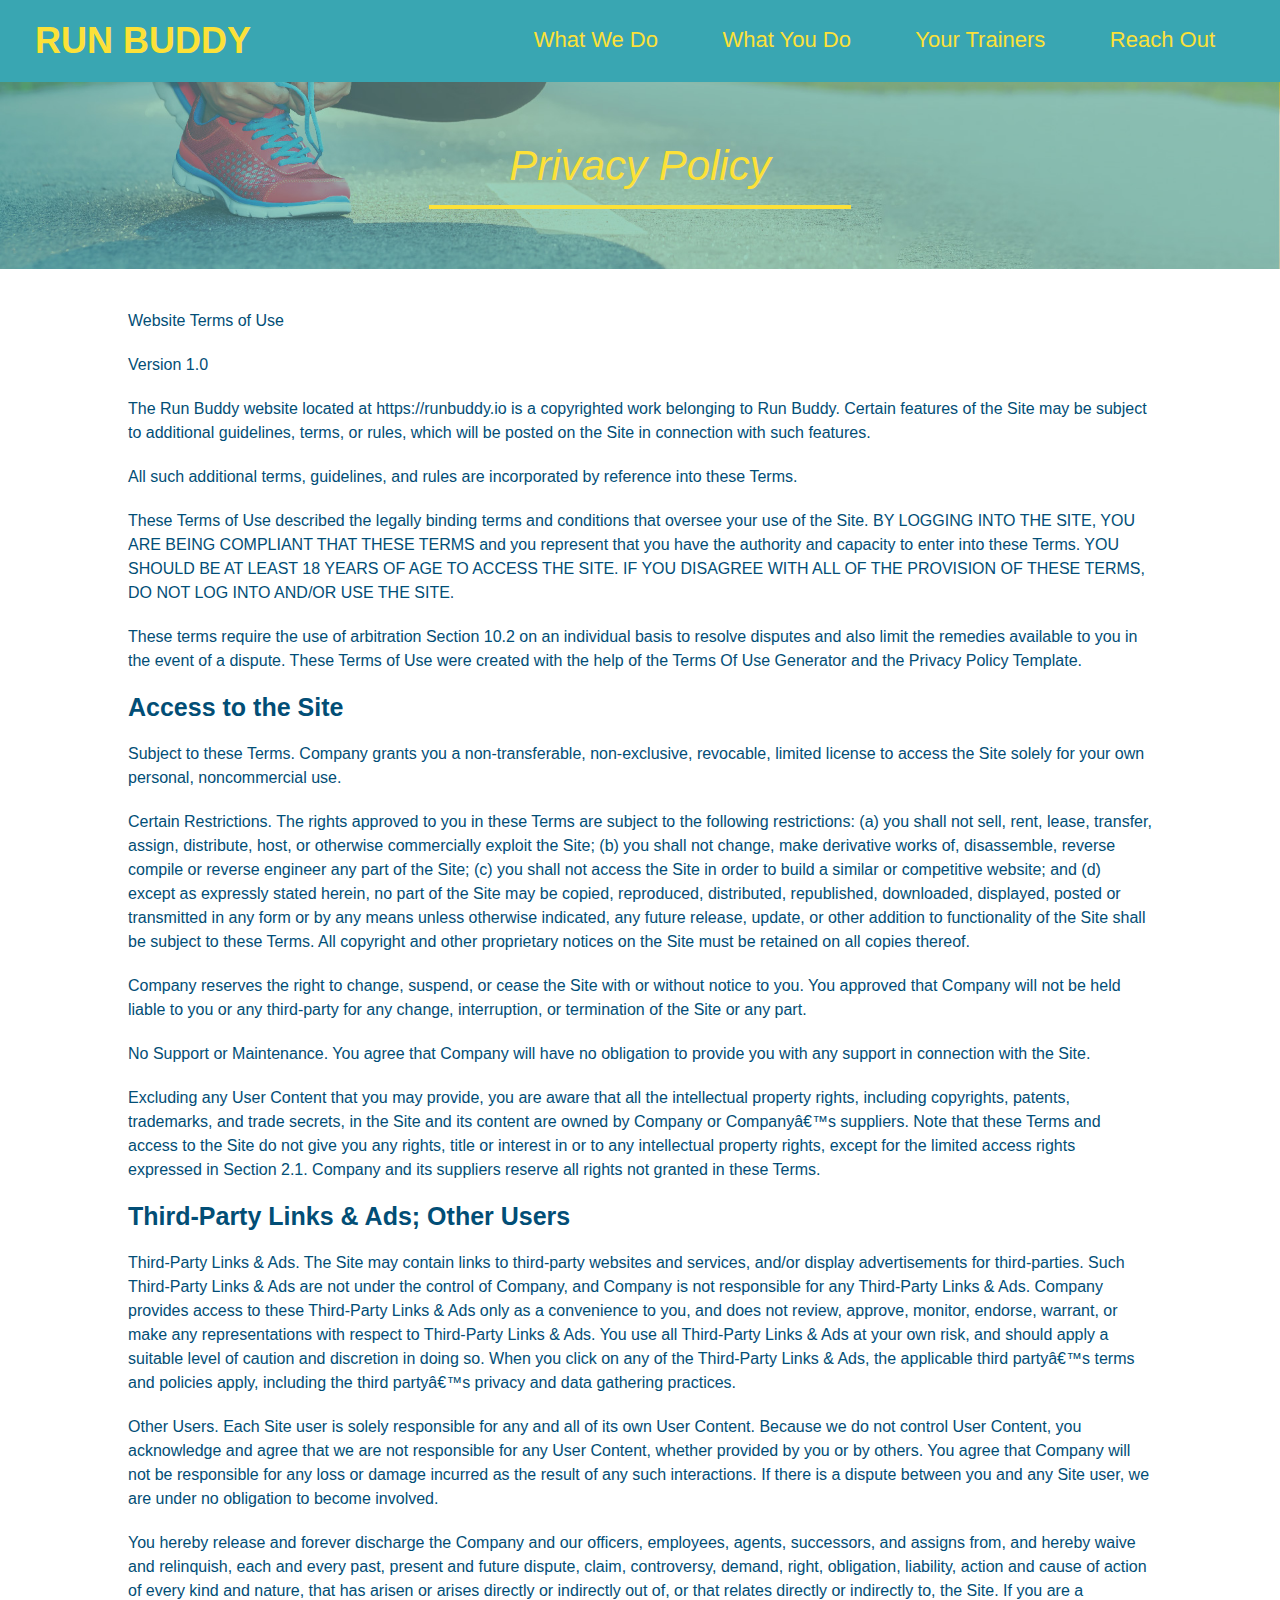
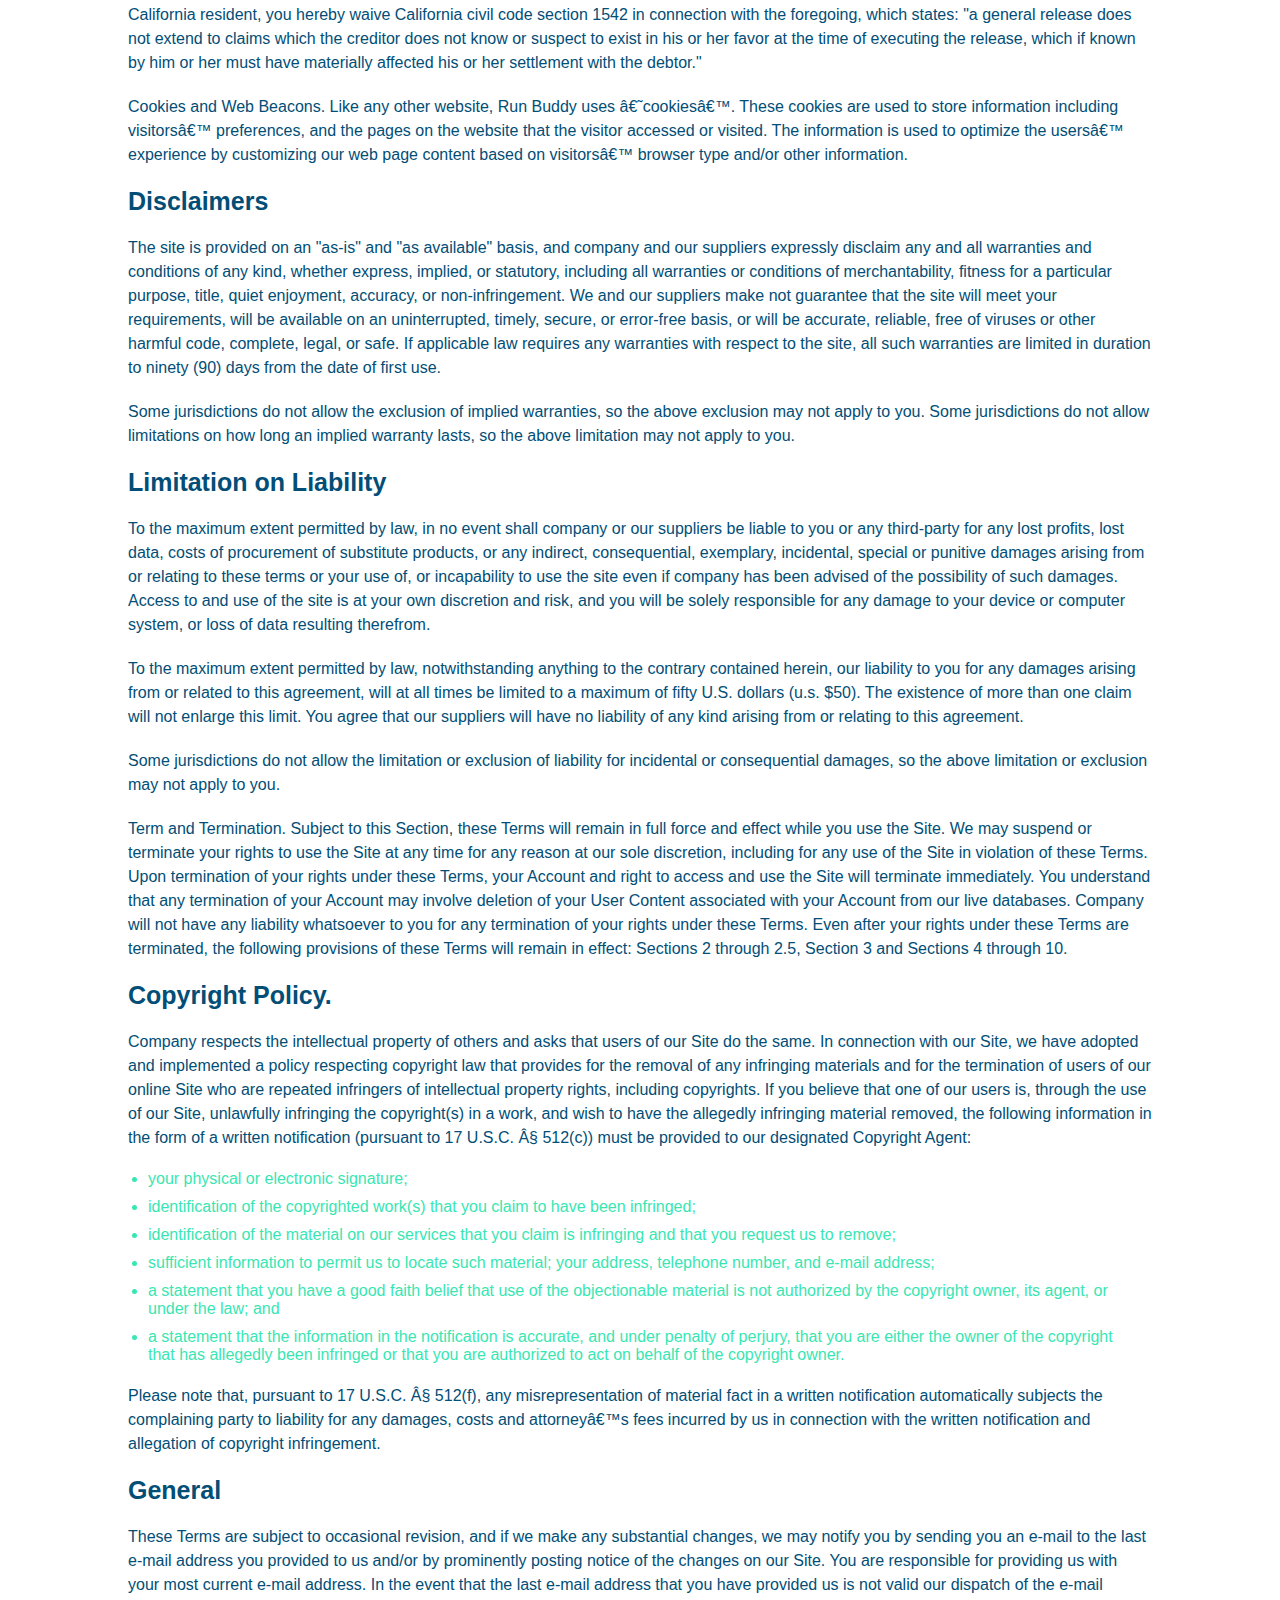
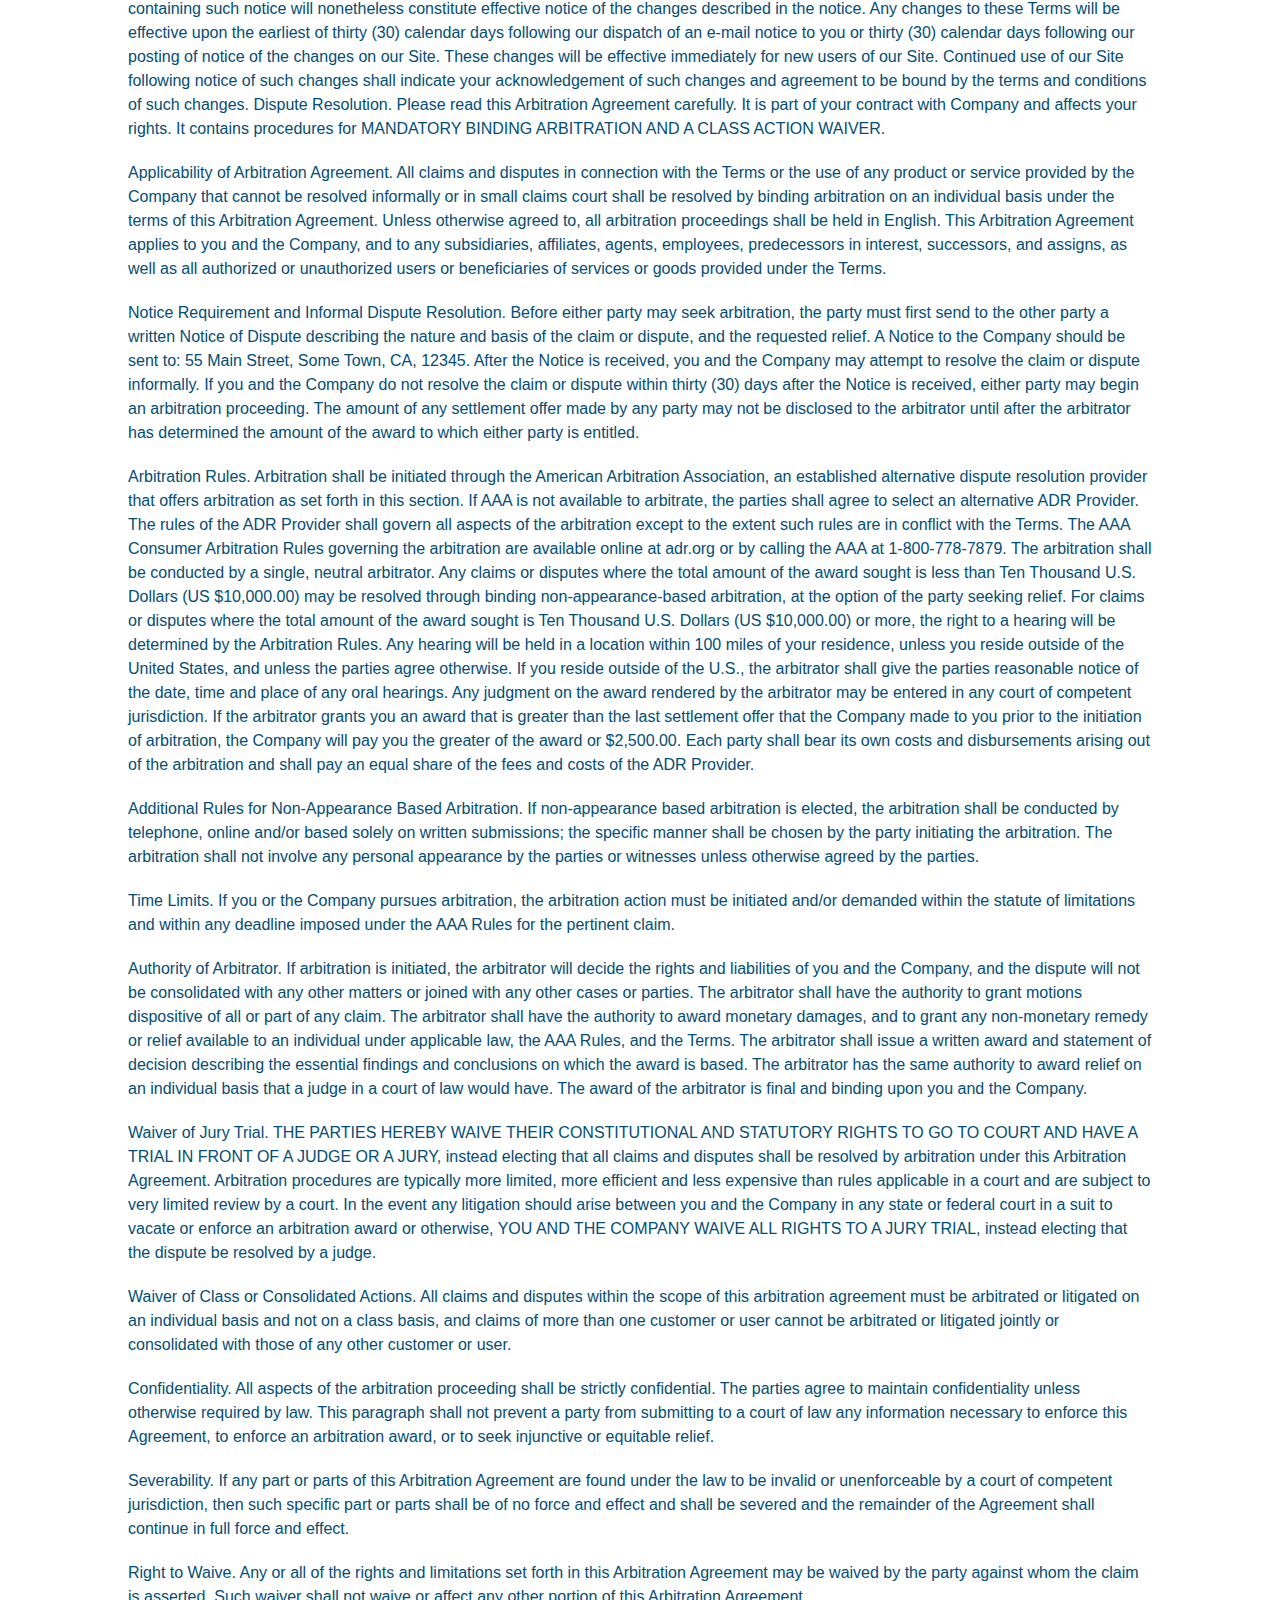
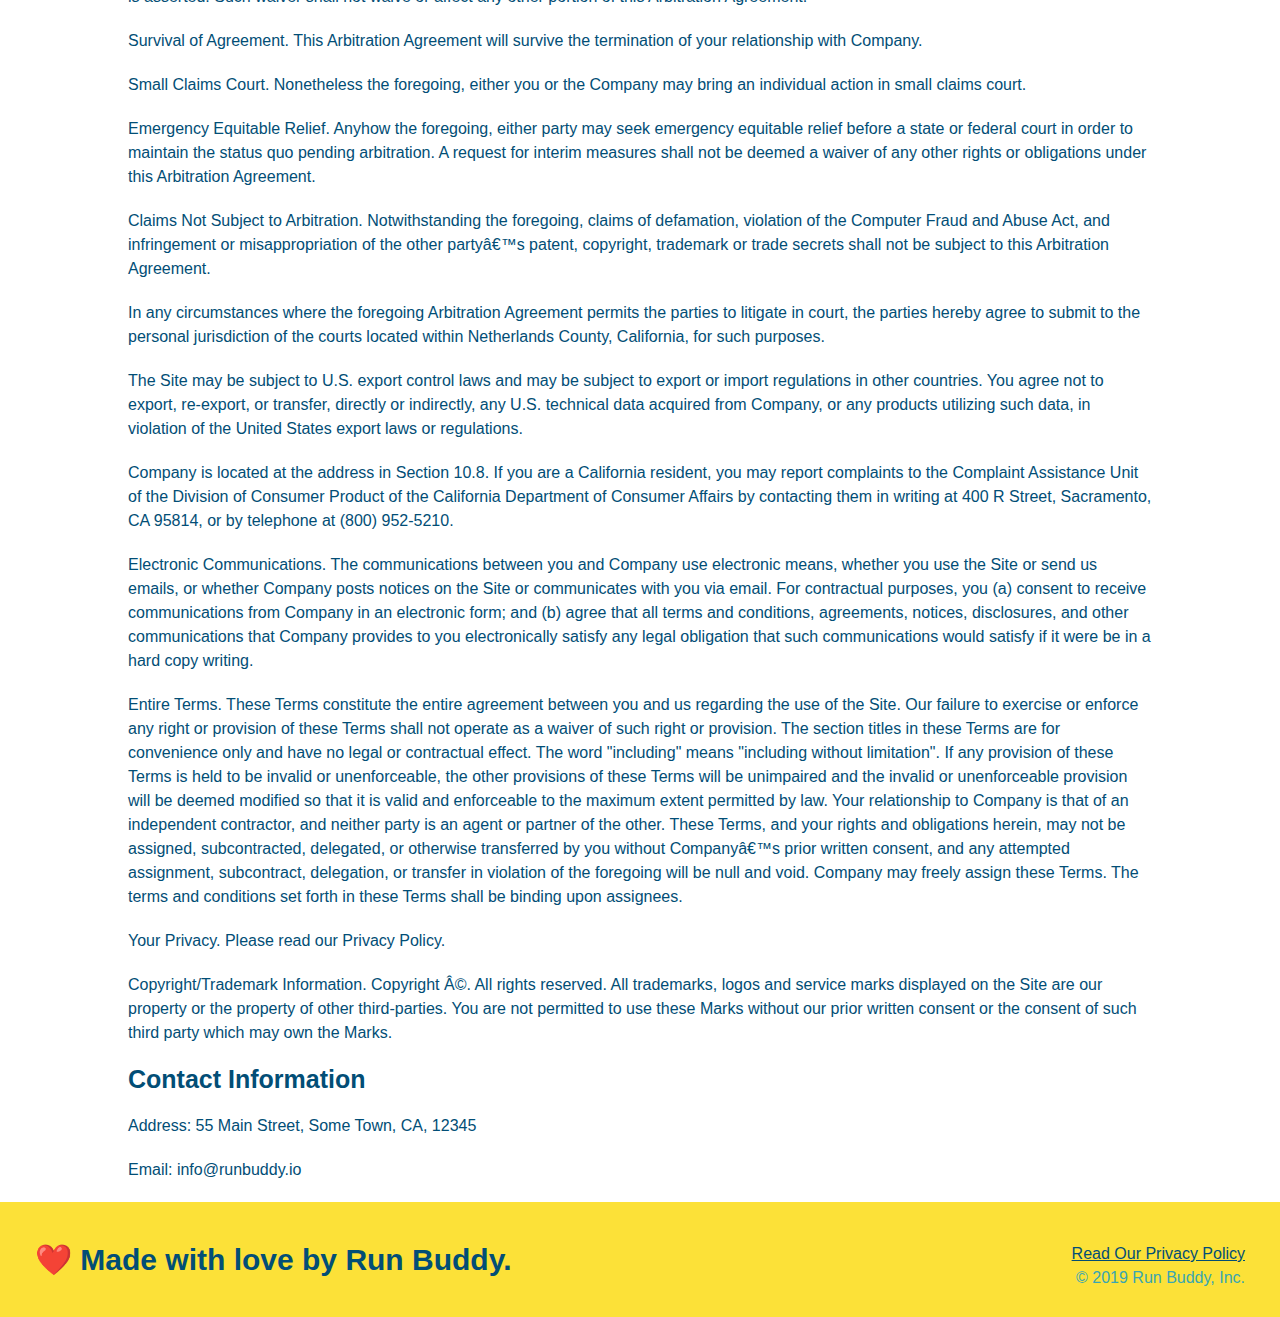
==== privacy-policy.html @ a82716d2 "privacy page added with style elements" ====
<!DOCTYPE html>
<html lang="en">
    <head>
        <meta charset="UTF-8" />
        <title>Privacy Policy - Run Buddy</title>
        <link rel="stylesheet" href="./assets/css/style.css" />
        <link rel="stylesheet" href="assets/css/secondary-styles.css" />
    </head>
    <body>
        <header>
            <h1>
                <a href="./index.html">RUN BUDDY</a>
            </h1>
            <nav>
                <ul>
                    <li>
                        <a href=".index.html#what-we-do">What We Do</a>
                    </li>
                    <li>
                        <a href=".index.html#what-you-do">What You Do</a>
                    </li>
                    <li>
                        <a href=".index.html#your-trainers">Your Trainers</a>
                    </li>
                    <li>
                        <a href=".index.html#reach-out">Reach Out</a>
                    </li>
                </ul>
            </nav>
        </header>
        <section class="hero hero-secondary">
            <h2 class="page-title">
                Privacy Policy
            </h2>
        </section>
        <article class="secondary-content">
            <p>
                Website Terms of Use
              </p>
        
              <p>
                Version 1.0
              </p>
        
              <p>
                The Run Buddy website located at https://runbuddy.io is a copyrighted work belonging to Run Buddy. Certain
                features of the Site may be subject to additional guidelines, terms, or rules, which will be posted on the Site
                in connection with such features.
              </p>
        
              <p>
                All such additional terms, guidelines, and rules are incorporated by reference into these Terms.
              </p>
        
              <p>
                These Terms of Use described the legally binding terms and conditions that oversee your use of the Site. BY
                LOGGING INTO THE SITE, YOU ARE BEING COMPLIANT THAT THESE TERMS and you represent that you have the authority
                and capacity to enter into these Terms. YOU SHOULD BE AT LEAST 18 YEARS OF AGE TO ACCESS THE SITE. IF YOU
                DISAGREE WITH ALL OF THE PROVISION OF THESE TERMS, DO NOT LOG INTO AND/OR USE THE SITE.
              </p>
        
              <p>
                These terms require the use of arbitration Section 10.2 on an individual basis to resolve disputes and also
                limit the remedies available to you in the event of a dispute. These Terms of Use were created with the help of
                the Terms Of Use Generator and the Privacy Policy Template.
              </p>
        
              <h3>
                Access to the Site
              </h3>
        
              <p>
                Subject to these Terms. Company grants you a non-transferable, non-exclusive, revocable, limited license to
                access the Site solely for your own personal, noncommercial use.
              </p>
        
              <p>
                Certain Restrictions. The rights approved to you in these Terms are subject to the following restrictions: (a)
                you shall not sell, rent, lease, transfer, assign, distribute, host, or otherwise commercially exploit the Site;
                (b) you shall not change, make derivative works of, disassemble, reverse compile or reverse engineer any part of
                the Site; (c) you shall not access the Site in order to build a similar or competitive website; and (d) except
                as expressly stated herein, no part of the Site may be copied, reproduced, distributed, republished, downloaded,
                displayed, posted or transmitted in any form or by any means unless otherwise indicated, any future release,
                update, or other addition to functionality of the Site shall be subject to these Terms. All copyright and other
                proprietary notices on the Site must be retained on all copies thereof.
              </p>
        
              <p>
                Company reserves the right to change, suspend, or cease the Site with or without notice to you. You approved
                that Company will not be held liable to you or any third-party for any change, interruption, or termination of
                the Site or any part.
              </p>
        
              <p>
                No Support or Maintenance. You agree that Company will have no obligation to provide you with any support in
                connection with the Site.
              </p>
        
              <p>
                Excluding any User Content that you may provide, you are aware that all the intellectual property rights,
                including copyrights, patents, trademarks, and trade secrets, in the Site and its content are owned by Company
                or Companyâ€™s suppliers. Note that these Terms and access to the Site do not give you any rights, title or
                interest in or to any intellectual property rights, except for the limited access rights expressed in Section
                2.1. Company and its suppliers reserve all rights not granted in these Terms.
              </p>
        
              <h3>
                Third-Party Links & Ads; Other Users
              </h3>
        
              <p>
                Third-Party Links & Ads. The Site may contain links to third-party websites and services, and/or display
                advertisements for third-parties. Such Third-Party Links & Ads are not under the control of Company, and Company
                is not responsible for any Third-Party Links & Ads. Company provides access to these Third-Party Links & Ads
                only as a convenience to you, and does not review, approve, monitor, endorse, warrant, or make any
                representations with respect to Third-Party Links & Ads. You use all Third-Party Links & Ads at your own risk,
                and should apply a suitable level of caution and discretion in doing so. When you click on any of the
                Third-Party Links & Ads, the applicable third partyâ€™s terms and policies apply, including the third partyâ€™s
                privacy and data gathering practices.
              </p>
        
              <p>
                Other Users. Each Site user is solely responsible for any and all of its own User Content. Because we do not
                control User Content, you acknowledge and agree that we are not responsible for any User Content, whether
                provided by you or by others. You agree that Company will not be responsible for any loss or damage incurred as
                the result of any such interactions. If there is a dispute between you and any Site user, we are under no
                obligation to become involved.
              </p>
        
              <p>
                You hereby release and forever discharge the Company and our officers, employees, agents, successors, and
                assigns from, and hereby waive and relinquish, each and every past, present and future dispute, claim,
                controversy, demand, right, obligation, liability, action and cause of action of every kind and nature, that has
                arisen or arises directly or indirectly out of, or that relates directly or indirectly to, the Site. If you are
                a California resident, you hereby waive California civil code section 1542 in connection with the foregoing,
                which states: "a general release does not extend to claims which the creditor does not know or suspect to exist
                in his or her favor at the time of executing the release, which if known by him or her must have materially
                affected his or her settlement with the debtor."
              </p>
        
              <p>
                Cookies and Web Beacons. Like any other website, Run Buddy uses â€˜cookiesâ€™. These cookies are used to store
                information including visitorsâ€™ preferences, and the pages on the website that the visitor accessed or visited.
                The information is used to optimize the usersâ€™ experience by customizing our web page content based on visitorsâ€™
                browser type and/or other information.
              </p>
        
              <h3>
                Disclaimers
              </h3>
        
              <p>
                The site is provided on an "as-is" and "as available" basis, and company and our suppliers expressly disclaim
                any and all warranties and conditions of any kind, whether express, implied, or statutory, including all
                warranties or conditions of merchantability, fitness for a particular purpose, title, quiet enjoyment, accuracy,
                or non-infringement. We and our suppliers make not guarantee that the site will meet your requirements, will be
                available on an uninterrupted, timely, secure, or error-free basis, or will be accurate, reliable, free of
                viruses or other harmful code, complete, legal, or safe. If applicable law requires any warranties with respect
                to the site, all such warranties are limited in duration to ninety (90) days from the date of first use.
              </p>
        
              <p>
                Some jurisdictions do not allow the exclusion of implied warranties, so the above exclusion may not apply to
                you. Some jurisdictions do not allow limitations on how long an implied warranty lasts, so the above limitation
                may not apply to you.
              </p>
        
              <h3>
                Limitation on Liability
              </h3>
        
              <p>
                To the maximum extent permitted by law, in no event shall company or our suppliers be liable to you or any
                third-party for any lost profits, lost data, costs of procurement of substitute products, or any indirect,
                consequential, exemplary, incidental, special or punitive damages arising from or relating to these terms or
                your use of, or incapability to use the site even if company has been advised of the possibility of such
                damages. Access to and use of the site is at your own discretion and risk, and you will be solely responsible
                for any damage to your device or computer system, or loss of data resulting therefrom.
              </p>
        
              <p>
                To the maximum extent permitted by law, notwithstanding anything to the contrary contained herein, our liability
                to you for any damages arising from or related to this agreement, will at all times be limited to a maximum of
                fifty U.S. dollars (u.s. $50). The existence of more than one claim will not enlarge this limit. You agree that
                our suppliers will have no liability of any kind arising from or relating to this agreement.
              </p>
        
              <p>
                Some jurisdictions do not allow the limitation or exclusion of liability for incidental or consequential
                damages, so the above limitation or exclusion may not apply to you.
              </p>
        
              <p>
                Term and Termination. Subject to this Section, these Terms will remain in full force and effect while you use
                the Site. We may suspend or terminate your rights to use the Site at any time for any reason at our sole
                discretion, including for any use of the Site in violation of these Terms. Upon termination of your rights under
                these Terms, your Account and right to access and use the Site will terminate immediately. You understand that
                any termination of your Account may involve deletion of your User Content associated with your Account from our
                live databases. Company will not have any liability whatsoever to you for any termination of your rights under
                these Terms. Even after your rights under these Terms are terminated, the following provisions of these Terms
                will remain in effect: Sections 2 through 2.5, Section 3 and Sections 4 through 10.
              </p>
        
              <h3>
                Copyright Policy.
              </h3>
        
              <p>
                Company respects the intellectual property of others and asks that users of our Site do the same. In connection
                with our Site, we have adopted and implemented a policy respecting copyright law that provides for the removal
                of any infringing materials and for the termination of users of our online Site who are repeated infringers of
                intellectual property rights, including copyrights. If you believe that one of our users is, through the use of
                our Site, unlawfully infringing the copyright(s) in a work, and wish to have the allegedly infringing material
                removed, the following information in the form of a written notification (pursuant to 17 U.S.C. Â§ 512(c)) must
                be provided to our designated Copyright Agent:
              </p>
        
              <ul>
                <li>
                  your physical or electronic signature;
                </li>
                <li>
                  identification of the copyrighted work(s) that you claim to have been infringed;
                </li>
                <li>
                  identification of the material on our services that you claim is infringing and that you request us to remove;
                </li>
                <li>
                  sufficient information to permit us to locate such material; your address, telephone number, and e-mail
                  address;
                </li>
                <li>
                  a statement that you have a good faith belief that use of the objectionable material is not authorized by the
                  copyright owner, its agent, or under the law; and
                </li>
                <li>
                  a statement that the information in the notification is accurate, and under penalty of perjury, that you are
                  either the owner of the copyright that has allegedly been infringed or that you are authorized to act on
                  behalf of the copyright owner.
                </li>
              </ul>
        
              <p>
                Please note that, pursuant to 17 U.S.C. Â§ 512(f), any misrepresentation of material fact in a written
                notification automatically subjects the complaining party to liability for any damages, costs and attorneyâ€™s
                fees incurred by us in connection with the written notification and allegation of copyright infringement.
              </p>
        
              <h3>
                General
              </h3>
        
              <p>
                These Terms are subject to occasional revision, and if we make any substantial changes, we may notify you by
                sending you an e-mail to the last e-mail address you provided to us and/or by prominently posting notice of the
                changes on our Site. You are responsible for providing us with your most current e-mail address. In the event
                that the last e-mail address that you have provided us is not valid our dispatch of the e-mail containing such
                notice will nonetheless constitute effective notice of the changes described in the notice. Any changes to these
                Terms will be effective upon the earliest of thirty (30) calendar days following our dispatch of an e-mail
                notice to you or thirty (30) calendar days following our posting of notice of the changes on our Site. These
                changes will be effective immediately for new users of our Site. Continued use of our Site following notice of
                such changes shall indicate your acknowledgement of such changes and agreement to be bound by the terms and
                conditions of such changes. Dispute Resolution. Please read this Arbitration Agreement carefully. It is part of
                your contract with Company and affects your rights. It contains procedures for MANDATORY BINDING ARBITRATION AND
                A CLASS ACTION WAIVER.
              </p>
        
              <p>
                Applicability of Arbitration Agreement. All claims and disputes in connection with the Terms or the use of any
                product or service provided by the Company that cannot be resolved informally or in small claims court shall be
                resolved by binding arbitration on an individual basis under the terms of this Arbitration Agreement. Unless
                otherwise agreed to, all arbitration proceedings shall be held in English. This Arbitration Agreement applies to
                you and the Company, and to any subsidiaries, affiliates, agents, employees, predecessors in interest,
                successors, and assigns, as well as all authorized or unauthorized users or beneficiaries of services or goods
                provided under the Terms.
              </p>
        
              <p>
                Notice Requirement and Informal Dispute Resolution. Before either party may seek arbitration, the party must
                first send to the other party a written Notice of Dispute describing the nature and basis of the claim or
                dispute, and the requested relief. A Notice to the Company should be sent to: 55 Main Street, Some Town, CA,
                12345. After the Notice is received, you and the Company may attempt to resolve the claim or dispute informally.
                If you and the Company do not resolve the claim or dispute within thirty (30) days after the Notice is received,
                either party may begin an arbitration proceeding. The amount of any settlement offer made by any party may not
                be disclosed to the arbitrator until after the arbitrator has determined the amount of the award to which either
                party is entitled.
              </p>
        
              <p>
                Arbitration Rules. Arbitration shall be initiated through the American Arbitration Association, an established
                alternative dispute resolution provider that offers arbitration as set forth in this section. If AAA is not
                available to arbitrate, the parties shall agree to select an alternative ADR Provider. The rules of the ADR
                Provider shall govern all aspects of the arbitration except to the extent such rules are in conflict with the
                Terms. The AAA Consumer Arbitration Rules governing the arbitration are available online at adr.org or by
                calling the AAA at 1-800-778-7879. The arbitration shall be conducted by a single, neutral arbitrator. Any
                claims or disputes where the total amount of the award sought is less than Ten Thousand U.S. Dollars (US
                $10,000.00) may be resolved through binding non-appearance-based arbitration, at the option of the party seeking
                relief. For claims or disputes where the total amount of the award sought is Ten Thousand U.S. Dollars (US
                $10,000.00) or more, the right to a hearing will be determined by the Arbitration Rules. Any hearing will be
                held in a location within 100 miles of your residence, unless you reside outside of the United States, and
                unless the parties agree otherwise. If you reside outside of the U.S., the arbitrator shall give the parties
                reasonable notice of the date, time and place of any oral hearings. Any judgment on the award rendered by the
                arbitrator may be entered in any court of competent jurisdiction. If the arbitrator grants you an award that is
                greater than the last settlement offer that the Company made to you prior to the initiation of arbitration, the
                Company will pay you the greater of the award or $2,500.00. Each party shall bear its own costs and
                disbursements arising out of the arbitration and shall pay an equal share of the fees and costs of the ADR
                Provider.
              </p>
        
              <p>
                Additional Rules for Non-Appearance Based Arbitration. If non-appearance based arbitration is elected, the
                arbitration shall be conducted by telephone, online and/or based solely on written submissions; the specific
                manner shall be chosen by the party initiating the arbitration. The arbitration shall not involve any personal
                appearance by the parties or witnesses unless otherwise agreed by the parties.
              </p>
        
              <p>
                Time Limits. If you or the Company pursues arbitration, the arbitration action must be initiated and/or demanded
                within the statute of limitations and within any deadline imposed under the AAA Rules for the pertinent claim.
              </p>
        
              <p>
                Authority of Arbitrator. If arbitration is initiated, the arbitrator will decide the rights and liabilities of
                you and the Company, and the dispute will not be consolidated with any other matters or joined with any other
                cases or parties. The arbitrator shall have the authority to grant motions dispositive of all or part of any
                claim. The arbitrator shall have the authority to award monetary damages, and to grant any non-monetary remedy
                or relief available to an individual under applicable law, the AAA Rules, and the Terms. The arbitrator shall
                issue a written award and statement of decision describing the essential findings and conclusions on which the
                award is based. The arbitrator has the same authority to award relief on an individual basis that a judge in a
                court of law would have. The award of the arbitrator is final and binding upon you and the Company.
              </p>
        
              <p>
                Waiver of Jury Trial. THE PARTIES HEREBY WAIVE THEIR CONSTITUTIONAL AND STATUTORY RIGHTS TO GO TO COURT AND HAVE
                A TRIAL IN FRONT OF A JUDGE OR A JURY, instead electing that all claims and disputes shall be resolved by
                arbitration under this Arbitration Agreement. Arbitration procedures are typically more limited, more efficient
                and less expensive than rules applicable in a court and are subject to very limited review by a court. In the
                event any litigation should arise between you and the Company in any state or federal court in a suit to vacate
                or enforce an arbitration award or otherwise, YOU AND THE COMPANY WAIVE ALL RIGHTS TO A JURY TRIAL, instead
                electing that the dispute be resolved by a judge.
              </p>
        
              <p>
                Waiver of Class or Consolidated Actions. All claims and disputes within the scope of this arbitration agreement
                must be arbitrated or litigated on an individual basis and not on a class basis, and claims of more than one
                customer or user cannot be arbitrated or litigated jointly or consolidated with those of any other customer or
                user.
              </p>
        
              <p>
                Confidentiality. All aspects of the arbitration proceeding shall be strictly confidential. The parties agree to
                maintain confidentiality unless otherwise required by law. This paragraph shall not prevent a party from
                submitting to a court of law any information necessary to enforce this Agreement, to enforce an arbitration
                award, or to seek injunctive or equitable relief.
              </p>
        
              <p>
                Severability. If any part or parts of this Arbitration Agreement are found under the law to be invalid or
                unenforceable by a court of competent jurisdiction, then such specific part or parts shall be of no force and
                effect and shall be severed and the remainder of the Agreement shall continue in full force and effect.
              </p>
        
              <p>
                Right to Waive. Any or all of the rights and limitations set forth in this Arbitration Agreement may be waived
                by the party against whom the claim is asserted. Such waiver shall not waive or affect any other portion of this
                Arbitration Agreement.
              </p>
        
              <p>
                Survival of Agreement. This Arbitration Agreement will survive the termination of your relationship with
                Company.
              </p>
        
              <p>
                Small Claims Court. Nonetheless the foregoing, either you or the Company may bring an individual action in small
                claims court.
              </p>
        
              <p>
                Emergency Equitable Relief. Anyhow the foregoing, either party may seek emergency equitable relief before a
                state or federal court in order to maintain the status quo pending arbitration. A request for interim measures
                shall not be deemed a waiver of any other rights or obligations under this Arbitration Agreement.
              </p>
        
              <p>
                Claims Not Subject to Arbitration. Notwithstanding the foregoing, claims of defamation, violation of the
                Computer Fraud and Abuse Act, and infringement or misappropriation of the other partyâ€™s patent, copyright,
                trademark or trade secrets shall not be subject to this Arbitration Agreement.
              </p>
        
              <p>
                In any circumstances where the foregoing Arbitration Agreement permits the parties to litigate in court, the
                parties hereby agree to submit to the personal jurisdiction of the courts located within Netherlands County,
                California, for such purposes.
              </p>
        
              <p>
                The Site may be subject to U.S. export control laws and may be subject to export or import regulations in other
                countries. You agree not to export, re-export, or transfer, directly or indirectly, any U.S. technical data
                acquired from Company, or any products utilizing such data, in violation of the United States export laws or
                regulations.
              </p>
        
              <p>
                Company is located at the address in Section 10.8. If you are a California resident, you may report complaints
                to the Complaint Assistance Unit of the Division of Consumer Product of the California Department of Consumer
                Affairs by contacting them in writing at 400 R Street, Sacramento, CA 95814, or by telephone at (800) 952-5210.
              </p>
        
              <p>
                Electronic Communications. The communications between you and Company use electronic means, whether you use the
                Site or send us emails, or whether Company posts notices on the Site or communicates with you via email. For
                contractual purposes, you (a) consent to receive communications from Company in an electronic form; and (b)
                agree that all terms and conditions, agreements, notices, disclosures, and other communications that Company
                provides to you electronically satisfy any legal obligation that such communications would satisfy if it were be
                in a hard copy writing.
              </p>
        
              <p>
                Entire Terms. These Terms constitute the entire agreement between you and us regarding the use of the Site. Our
                failure to exercise or enforce any right or provision of these Terms shall not operate as a waiver of such right
                or provision. The section titles in these Terms are for convenience only and have no legal or contractual
                effect. The word "including" means "including without limitation". If any provision of these Terms is held to be
                invalid or unenforceable, the other provisions of these Terms will be unimpaired and the invalid or
                unenforceable provision will be deemed modified so that it is valid and enforceable to the maximum extent
                permitted by law. Your relationship to Company is that of an independent contractor, and neither party is an
                agent or partner of the other. These Terms, and your rights and obligations herein, may not be assigned,
                subcontracted, delegated, or otherwise transferred by you without Companyâ€™s prior written consent, and any
                attempted assignment, subcontract, delegation, or transfer in violation of the foregoing will be null and void.
                Company may freely assign these Terms. The terms and conditions set forth in these Terms shall be binding upon
                assignees.
              </p>
        
              <p>
                Your Privacy. Please read our Privacy Policy.
              </p>
        
              <p>
                Copyright/Trademark Information. Copyright Â©. All rights reserved. All trademarks, logos and service marks
                displayed on the Site are our property or the property of other third-parties. You are not permitted to use
                these Marks without our prior written consent or the consent of such third party which may own the Marks.
              </p>
        
              <h3>
                Contact Information
              </h3>
        
              <p>
                Address: 55 Main Street, Some Town, CA, 12345
              </p>
        
              <p>
                Email: info@runbuddy.io
              </p>
        
        </article>
        <footer>
            <h2>
                ❤️ Made with love by Run Buddy.
            </h2> 
            <div>
                <a href="#">Read Our Privacy Policy</a><br>
                &copy; 2019 Run Buddy, Inc.
            </div>
        </footer>

    </body>
    </html>
---- assets/css/style.css ----
body {
    color:#39a6b2;
    font-family:Helvetica, Arial, sans-serif;
    }
header {
    padding: 20px 35px;
    background-color: #39a6b2;
    }
header h1 {
    font-weight: bold;
    font-size: 36px;
    color: #fce138;
    margin: 0;
    display: inline;
    }
header a {
    text-decoration: none;
    color: #fce138;
    }
header nav {
    float: right;
    margin: 7px 0;
    }
header nav ul li {
    display: inline;
    }
header nav ul li a {
    margin: 0 30px;
    font-weight: lighter;
    font-size: 22px;
    }
    * {
        margin: 0;
        padding: 0;
        box-sizing: border-box;
    }
footer {
    background: #fce138;
    width: 100%;
    padding: 40px 35px;
    }
footer h2 {
    display: inline;
    color: #024e76;
    font-size: 30px;
    margin: 0;
    }
footer div {
    float: right;
    line-height: 1.5;
    text-align: right;
    }
footer a {
    color: #024e76;
    }
section {
    padding: 60px;
}
/* Hero Style Start*/
.hero {
    background-image: url("../images/hero-bg\ \(1\).jpg");
    height: 600px;
    background-size: cover;
    background-position: center;
    position: relative;
}
/*Hero style end*/
.hero-form {
    border-style: solid;
    border-width: 3px;
    border-color: #024e76;
    color: #024e76;
    background-color: #fce138;
    padding: 20px;
    width: 500px;
    position: absolute;
    bottom: 120px;
    right: 140px;
}
section h3 {
    font-size: 24px;
    margin: 0;
}
.hero-form p {
    margin: 5px 0 15px 0;
}
.form-input {
    border: 1px solid #024e76;
    display: block;
    padding: 7px 15px;
    font-size: 16px;
    color: #024e76;
    width: 100%;
    margin-bottom: 15px;
}
.hero-form label{
    margin: 0 5px;
}
.hero-form button {
    background-color: #024e76;
    color: #fce138;
    padding: 10px 20px;
    border: none;
    font-size: 16px;
}
.intro {
    text-align: center;
}
.intro p {
    line-height: 1.7;
    color: #39a692;
    width: 80%;
    font-size: 20px;
    margin: 0 auto;
}
.steps {
    text-align: center;
    background: #fce138;
}
.steps div {
    margin-bottom: 80px;
}
.steps img {
    width: 15%;
    margin: 10px 0;
}
.steps h3 {
    color: #024e76;
    font-size: 46px;
    margin-top: 10px;
}
.steps p {
    color: #39a6b2;
    font-size: 23px;
}
.section-title {
    font-size: 55px;
    color:#024e76;
    margin-bottom: 35px;
    padding: 0 100px 20px 100px;
    display: inline-block;
    border-bottom: 3px solid;
}
.primary-border {
    border-color: #fce138;
}
.secondary-border {
    border-color: #39a6b2;
}
.steps span {
    font-size: 34px;
}
.trainers {
    text-align: center;
}
.trainer {
    width: 900px;
    margin: 0 auto 30px auto;
    background: #024e76;
    color: #fce138;
    overflow: auto;
}
.trainer img {
    width: 35%;
    float: left;
}
.trainer-bio {
    padding: 35px;
    float: left;
    width: 65%;
}
.text-left {
    text-align: left;
}
.text-right {
    text-align: right;
}
.trainer-bio h3 {
    font-size: 32px;
    margin-bottom: 8px;
}
.trainer-bio h4 {
    font-weight: normal;
    font-size: 26px;
    margin-bottom: 25px;
}
.contact h2 {
    color: #fce138;
}
.contact {
    text-align: center;
    background-color: #024e76;
}
.contact-info iframe {
    width: 400px;
    height: 400px;
}
.contact-info div {
    text-align: left;
    width: 410px;
    display: inline-block;
    vertical-align: top;
    margin: 30px 0 0 60px;
    color: white; 
}
.contact-info h3 {
    color: #fce138;
    font-size: 32px;
}
.contact-info p, .contact-info address {
    margin: 20px 0;
    font-size: 20px;
    font-style: normal;
    line-height: 1.5;
}
.contact-info a {
    color: #fce138;
}
---- assets/css/secondary-styles.css ----
.hero {
    background-position: bottom;
    height: auto;
    text-align: center;
    margin-bottom: 40px;
}
.page-title {
    color: #fce138;
    display: inline-block;
    border-bottom: 4px solid #fce138;
    padding: 0 80px 15px 80px;
    font-weight: normal;
    font-size: 42px;
    font-style: italic;

}
.secondary-content {
    width: 80%;
    margin: 0 auto;
    color: #024e76;
}
.secondary-content h3 {
    font-size: 25px;
    margin: 20px 0 20px 0;
}
.secondary-content p {
    font-size: 16px;
    line-height: 1.5;
    margin: 20px 0 20px 0;
}
.secondary-content ul {
    margin: 15px 20px 15px 20px;
}
.secondary-content li {
    color: #39e6b2;
    margin: 10px 0 10px 0;
}
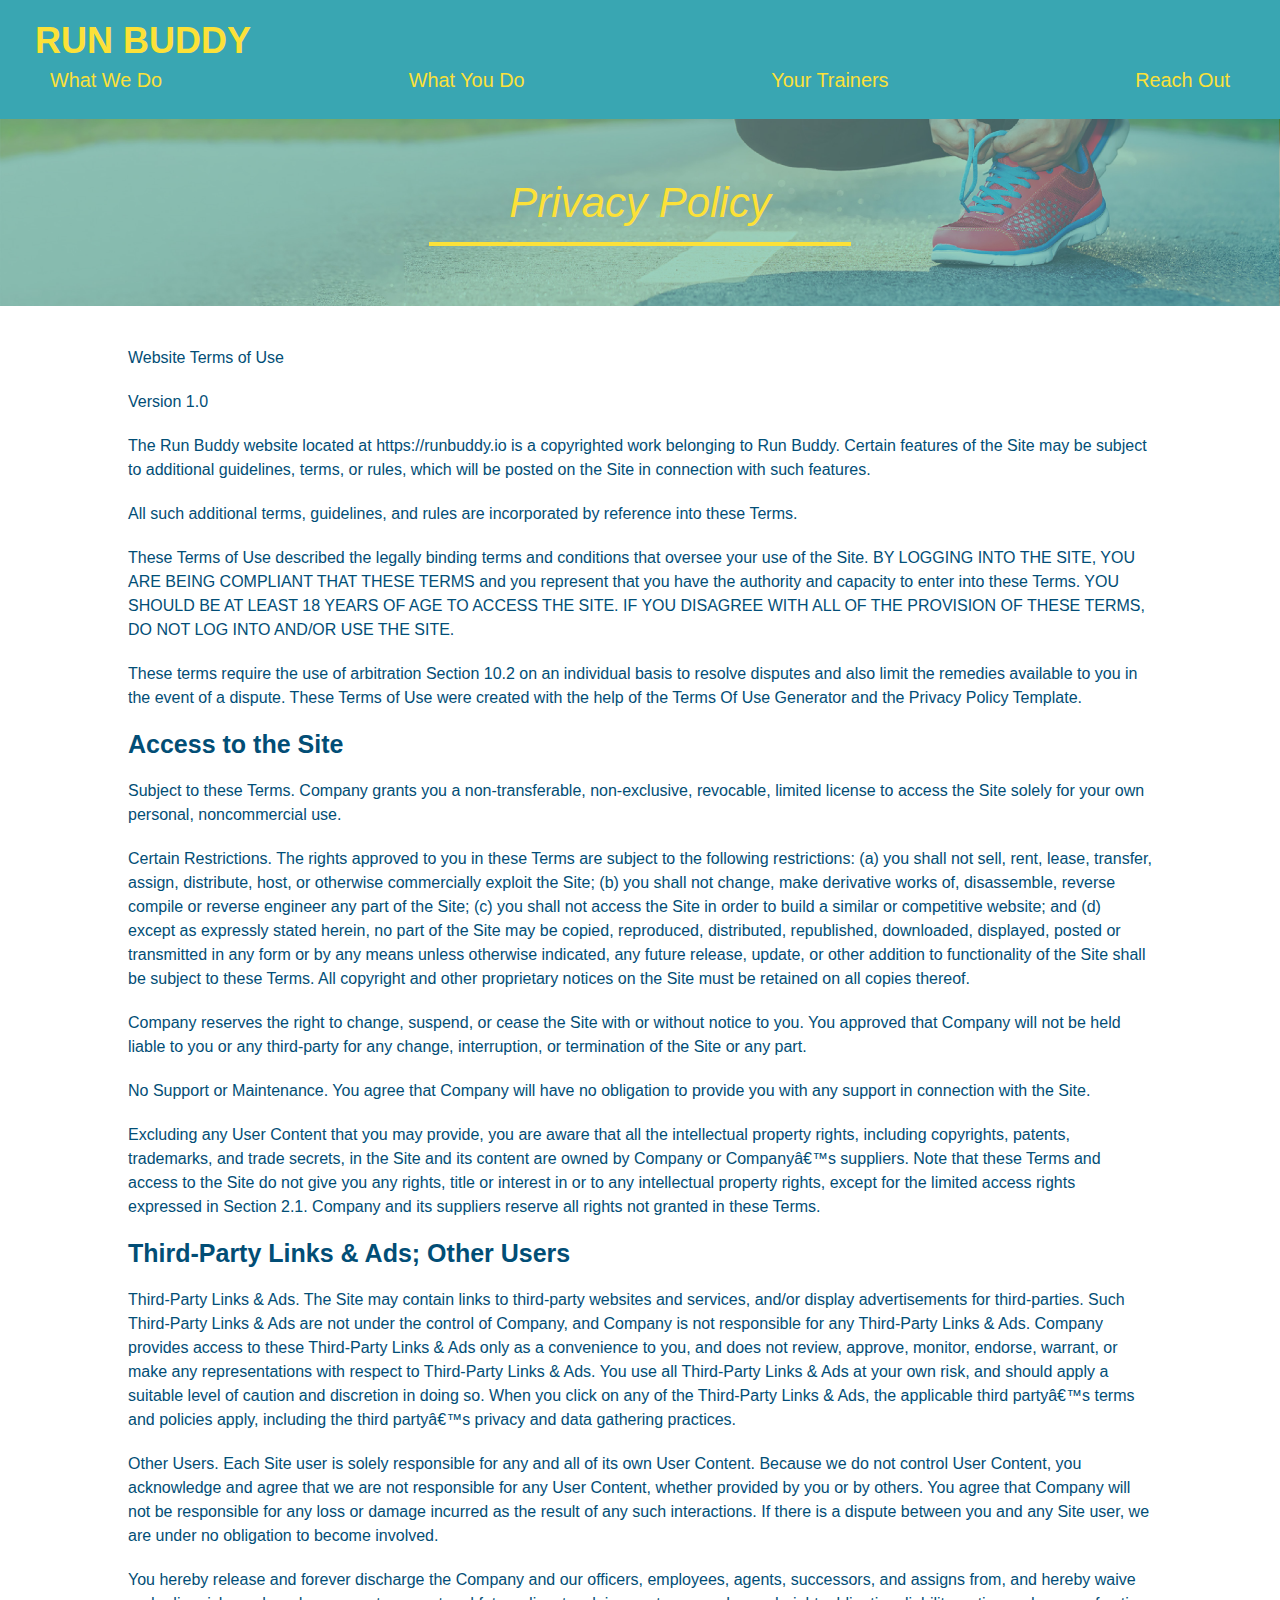
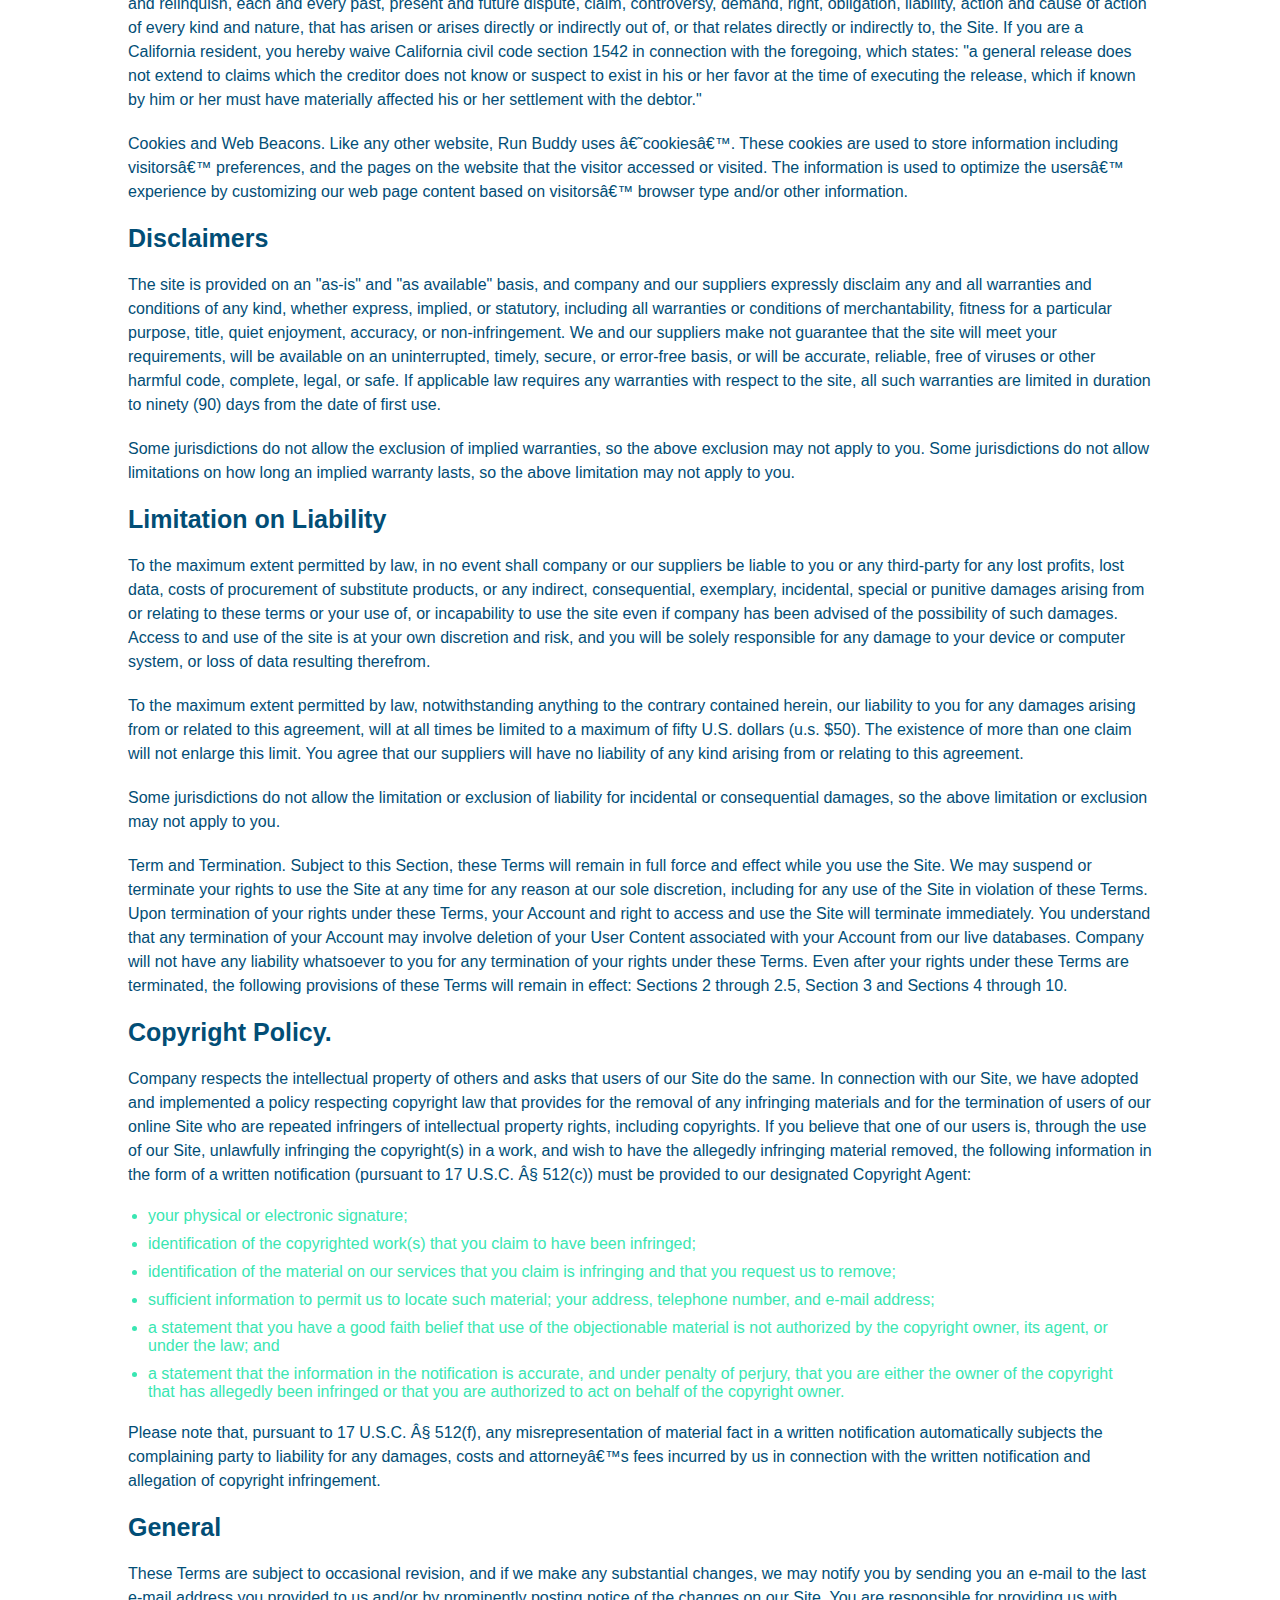
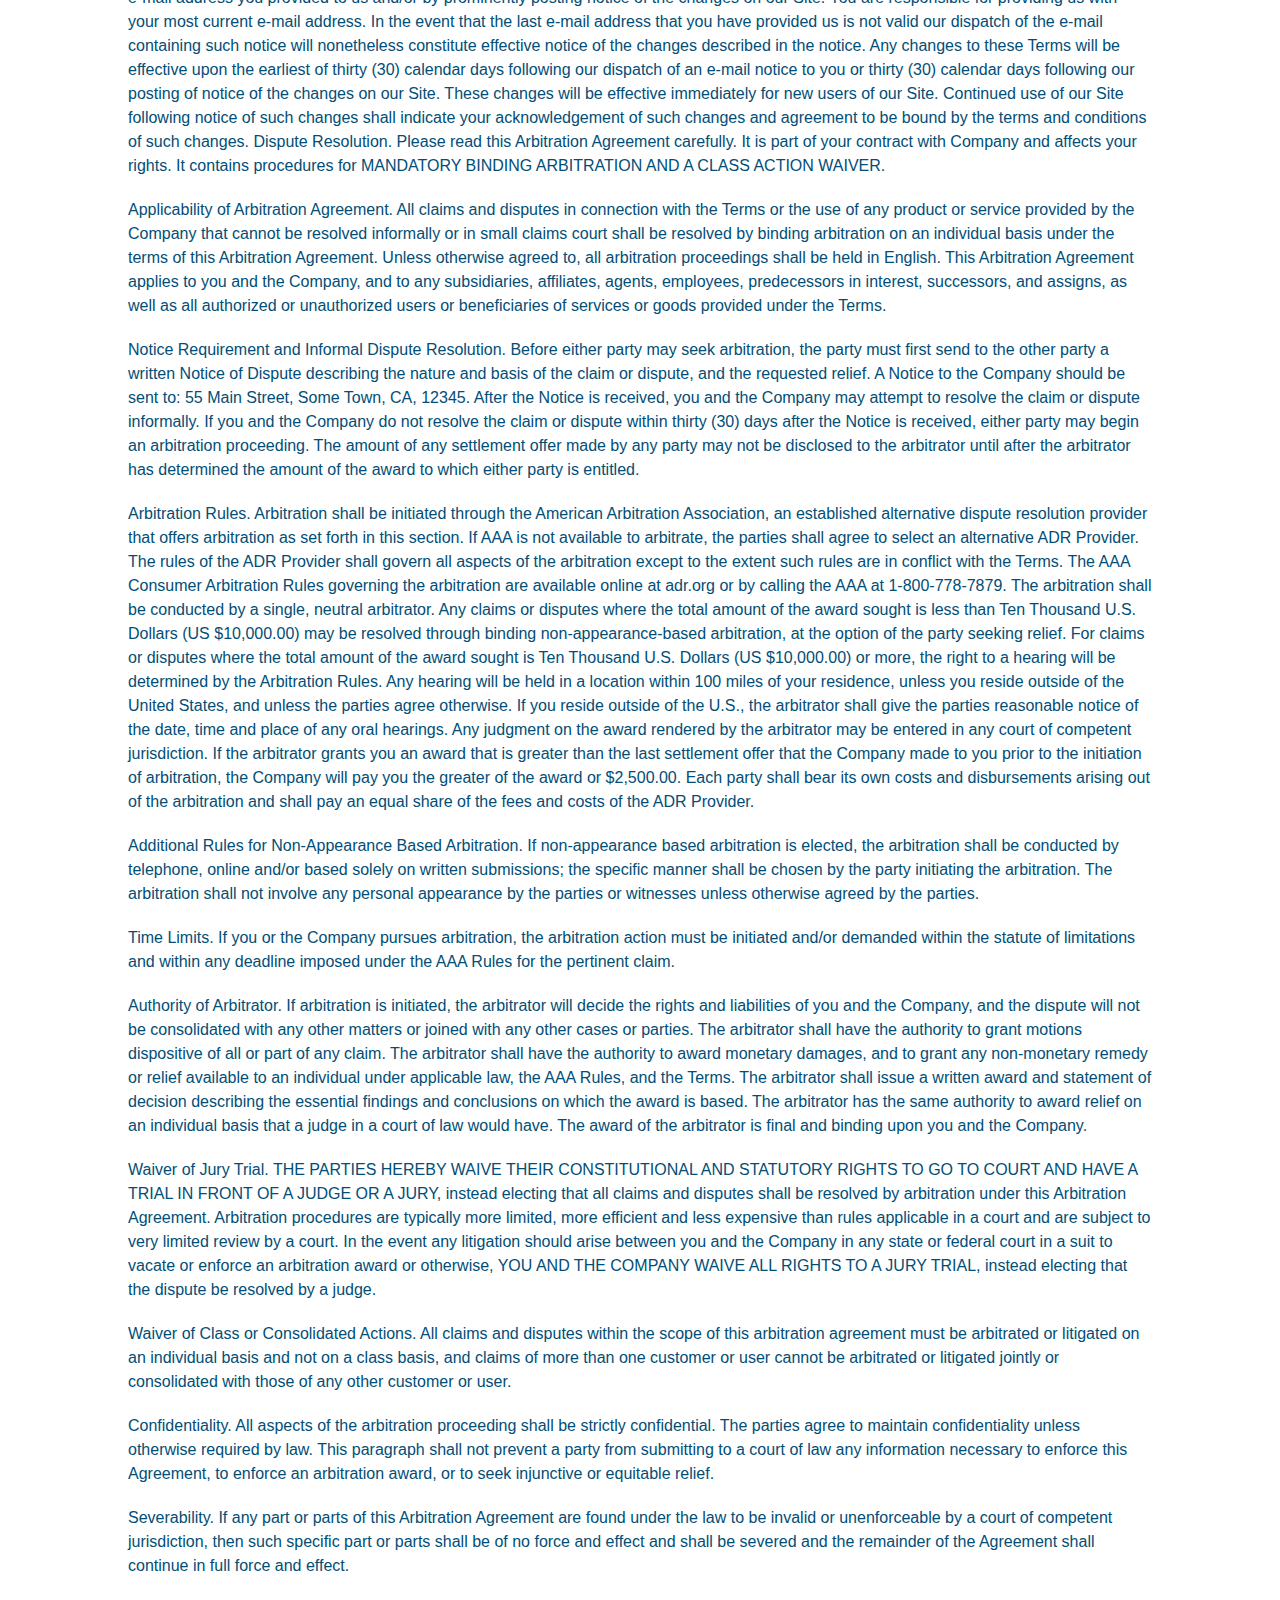
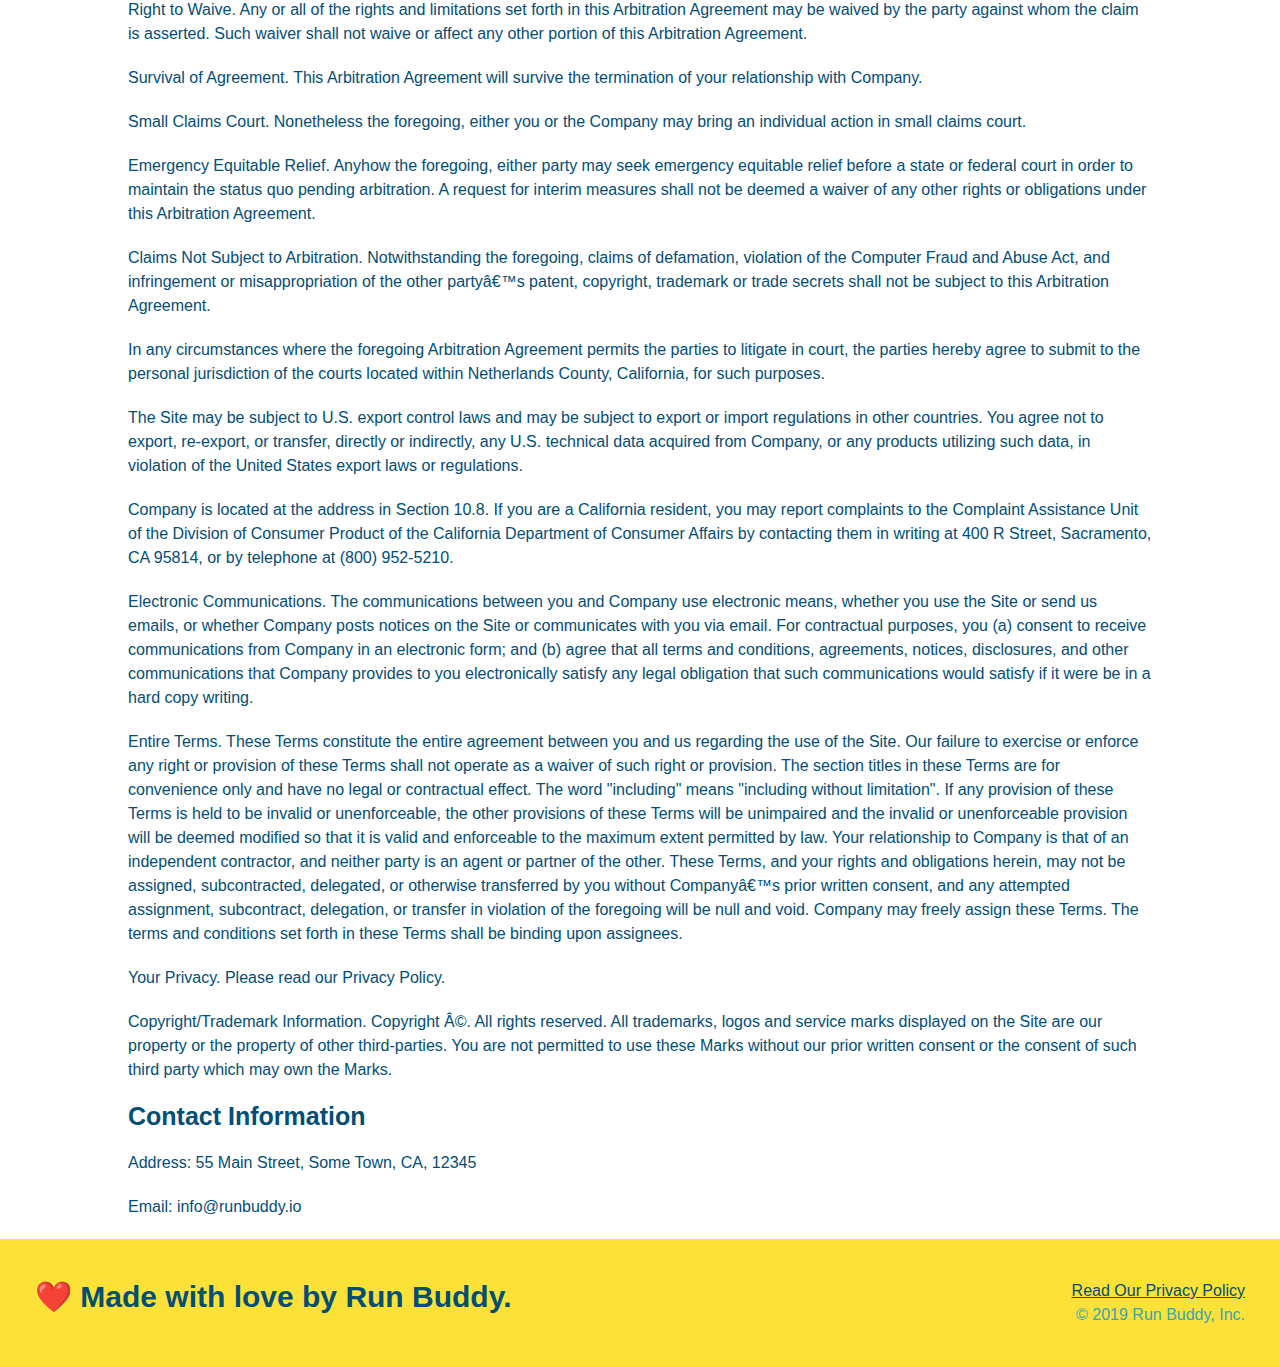
==== commit 41efc47a: "beginning of media queries" ====
--- a/privacy-policy.html
+++ b/privacy-policy.html
@@ -2,6 +2,7 @@
 <html lang="en">
     <head>
         <meta charset="UTF-8" />
+        <meta name="viewport" content="width=device-width, initial-scale=1.0" />
         <title>Privacy Policy - Run Buddy</title>
         <link rel="stylesheet" href="./assets/css/style.css" />
         <link rel="stylesheet" href="assets/css/secondary-styles.css" />
--- a/assets/css/style.css
+++ b/assets/css/style.css
@@ -11,23 +11,28 @@
     font-size: 36px;
     color: #fce138;
     margin: 0;
-    display: inline;
+    display: flex;
+    justify-content: space-between;
+    flex-wrap: wrap;
     }
 header a {
     text-decoration: none;
     color: #fce138;
     }
 header nav {
-    float: right;
     margin: 7px 0;
     }
-header nav ul li {
-    display: inline;
+header nav ul {
+    display: flex;
+    flex-wrap: wrap;
+    justify-content: space-between;
+    align-items: center;
+    list-style: none;
     }
 header nav ul li a {
-    margin: 0 30px;
+    padding: 10px 15px;
     font-weight: lighter;
-    font-size: 22px;
+    font-size: 1.55vw;
     }
     * {
         margin: 0;
@@ -38,15 +43,16 @@
     background: #fce138;
     width: 100%;
     padding: 40px 35px;
+    display: flex;
+    justify-content: space-between;
+    flex-wrap: wrap;
     }
 footer h2 {
-    display: inline;
     color: #024e76;
     font-size: 30px;
     margin: 0;
     }
 footer div {
-    float: right;
     line-height: 1.5;
     text-align: right;
     }
@@ -59,12 +65,27 @@
 /* Hero Style Start*/
 .hero {
     background-image: url("../images/hero-bg\ \(1\).jpg");
-    height: 600px;
     background-size: cover;
     background-position: center;
-    position: relative;
+    display: flex;
+    justify-content: center;
+    flex-wrap: wrap;
+    align-items: flex-start;
 }
 /*Hero style end*/
+.hero-cta {
+    width: 35%;
+    text-align: right;
+    margin: 3.5%;
+    color: #fff;
+    font-size: 18px;
+    line-height: 1.2;
+}
+.hero-cta h2 {
+    font-style: italic;
+    font-size: 55px;
+    color: #fce138;
+}
 .hero-form {
     border-style: solid;
     border-width: 3px;
@@ -72,10 +93,8 @@
     color: #024e76;
     background-color: #fce138;
     padding: 20px;
-    width: 500px;
-    position: absolute;
-    bottom: 120px;
-    right: 140px;
+    width: 40%;
+    margin: 3.5%;
 }
 section h3 {
     font-size: 24px;
@@ -102,9 +121,6 @@
     padding: 10px 20px;
     border: none;
     font-size: 16px;
-}
-.intro {
-    text-align: center;
 }
 .intro p {
     line-height: 1.7;
@@ -112,34 +128,59 @@
     width: 80%;
     font-size: 20px;
     margin: 0 auto;
+    text-align: center;
 }
 .steps {
+    background: #fce138;
+}
+.step {
+    margin: 50px auto;
+    padding-bottom: 50px;
+    width: 80%;
+    border-bottom: 1px solid #39a6b2;
+    display: flex;
+    flex-wrap: wrap;
+    align-items: center;
+    justify-content: space-between;
+}
+.step h3 {
+    color: #024e76;
+    font-size: 46px;
+    flex: 1 30%;
+}
+.step-text {
+    flex: 12;
+}
+.step-text h4 {
+    font-size: 26px;
+    line-height: 1.5;
+    color: #024e76;
+}
+.step-text p {
+    color: #39a6b2;
+    font-size: 18px;
+}
+.step-info {
+    flex: 2 70%;
+    display: flex;
+    flex-wrap: wrap;
+    align-items: center;  
+}
+.step-img {
+    flex: 1 12%;
+    margin-right: 20px;
+}
+.step-img img {
+    max-width: 100%
+}
+.section-title {
+    font-size: 48px;
+    color:#024e76;
+    border-bottom: 3px solid;
+    padding-bottom: 20px;
     text-align: center;
-    background: #fce138;
-}
-.steps div {
-    margin-bottom: 80px;
-}
-.steps img {
-    width: 15%;
-    margin: 10px 0;
-}
-.steps h3 {
-    color: #024e76;
-    font-size: 46px;
-    margin-top: 10px;
-}
-.steps p {
-    color: #39a6b2;
-    font-size: 23px;
-}
-.section-title {
-    font-size: 55px;
-    color:#024e76;
-    margin-bottom: 35px;
-    padding: 0 100px 20px 100px;
-    display: inline-block;
-    border-bottom: 3px solid;
+    margin: 0 auto 35px auto;
+    width: 50%;
 }
 .primary-border {
     border-color: #fce138;
@@ -147,27 +188,18 @@
 .secondary-border {
     border-color: #39a6b2;
 }
-.steps span {
-    font-size: 34px;
-}
-.trainers {
-    text-align: center;
-}
 .trainer {
-    width: 900px;
-    margin: 0 auto 30px auto;
+    margin: 20px;
     background: #024e76;
     color: #fce138;
-    overflow: auto;
+    flex: 1;
 }
 .trainer img {
-    width: 35%;
-    float: left;
+    width: 100%;
 }
 .trainer-bio {
-    padding: 35px;
-    float: left;
-    width: 65%;
+    padding: 25px;
+    line-height: 1.5;
 }
 .text-left {
     text-align: left;
@@ -176,31 +208,39 @@
     text-align: right;
 }
 .trainer-bio h3 {
-    font-size: 32px;
-    margin-bottom: 8px;
+    font-size: 28px;
 }
 .trainer-bio h4 {
     font-weight: normal;
-    font-size: 26px;
-    margin-bottom: 25px;
+    font-size: 22px;
+    margin-bottom: 15px;
+}
+.trainers {
+    width: 100%;
+    margin: 0 auto;
+    display: flex;
+    flex-wrap: wrap;
+    justify-content: space-around;
 }
 .contact h2 {
     color: #fce138;
 }
 .contact {
-    text-align: center;
     background-color: #024e76;
 }
+.contact-info {
+    display: flex;
+    justify-content: space-between;
+    flex-wrap: wrap;
+}
+.contact-info > * {
+    flex: 1;
+    margin: 15px;
+}
 .contact-info iframe {
-    width: 400px;
     height: 400px;
 }
 .contact-info div {
-    text-align: left;
-    width: 410px;
-    display: inline-block;
-    vertical-align: top;
-    margin: 30px 0 0 60px;
     color: white; 
 }
 .contact-info h3 {
@@ -209,10 +249,44 @@
 }
 .contact-info p, .contact-info address {
     margin: 20px 0;
-    font-size: 20px;
+    font-size: 16px;
     font-style: normal;
     line-height: 1.5;
 }
 .contact-info a {
     color: #fce138;
+}
+.contact-form input, .contact-form textarea {
+    border: 1px solid #024e76;
+    display: block;
+    padding: 7px 15px;
+    font-size: 16px;
+    color: #024e76;
+    width: 100%;
+    margin-bottom: 15px;
+    margin-top: 5px
+}
+.contact-form button {
+    width: 100%;
+    border: none;
+    background: #fce138;
+    color: #024e76;
+    text-align: center;
+    padding: 15px 0;
+    font-size: 16px;
+}
+.flex-row {
+    display: flex;
+}
+/*Media query for smaller desktop screens and smaller*/
+@media screen and (max-width: 980px) {
+    
+}
+/*Media query for tablets and smaller*/
+@media screen and (max-width: 768px) {
+    
+}
+/*media query for mobile phones and smaller*/
+@media screen and (max-width: 575px) {
+
 }